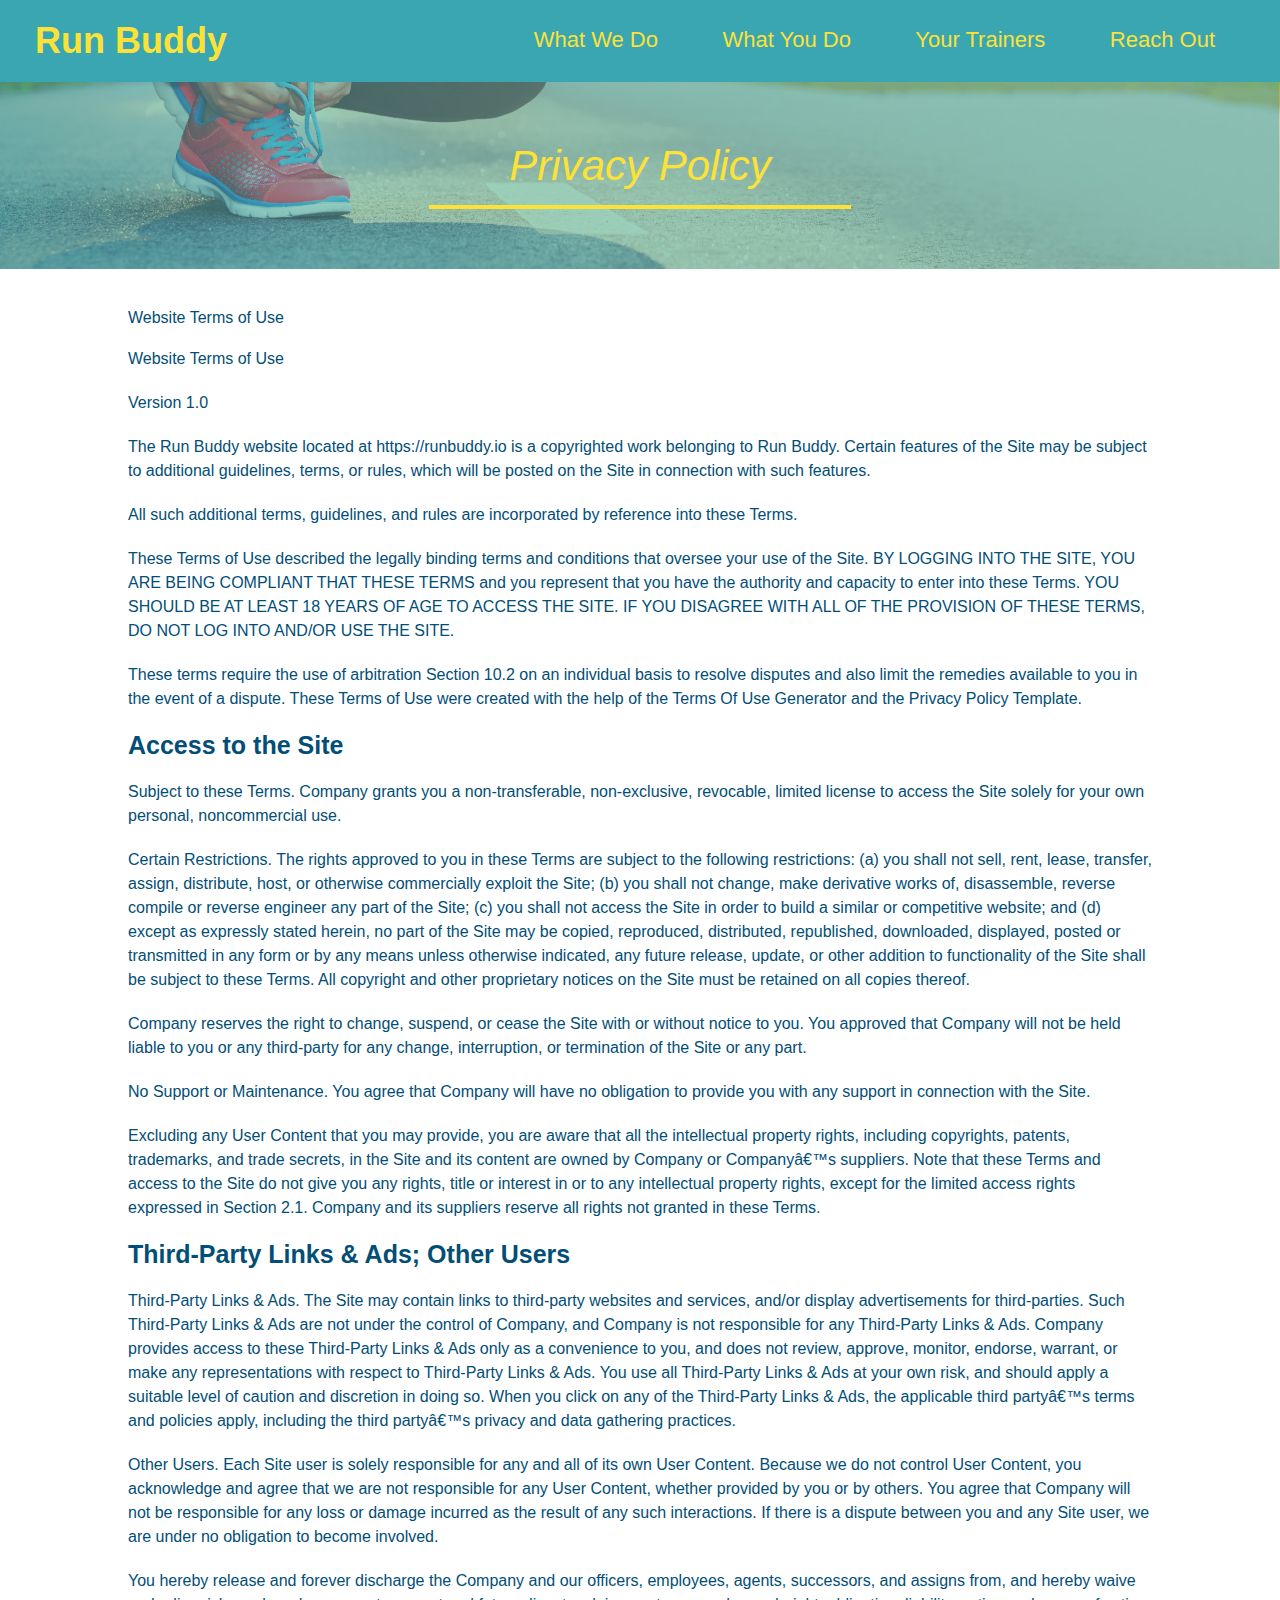
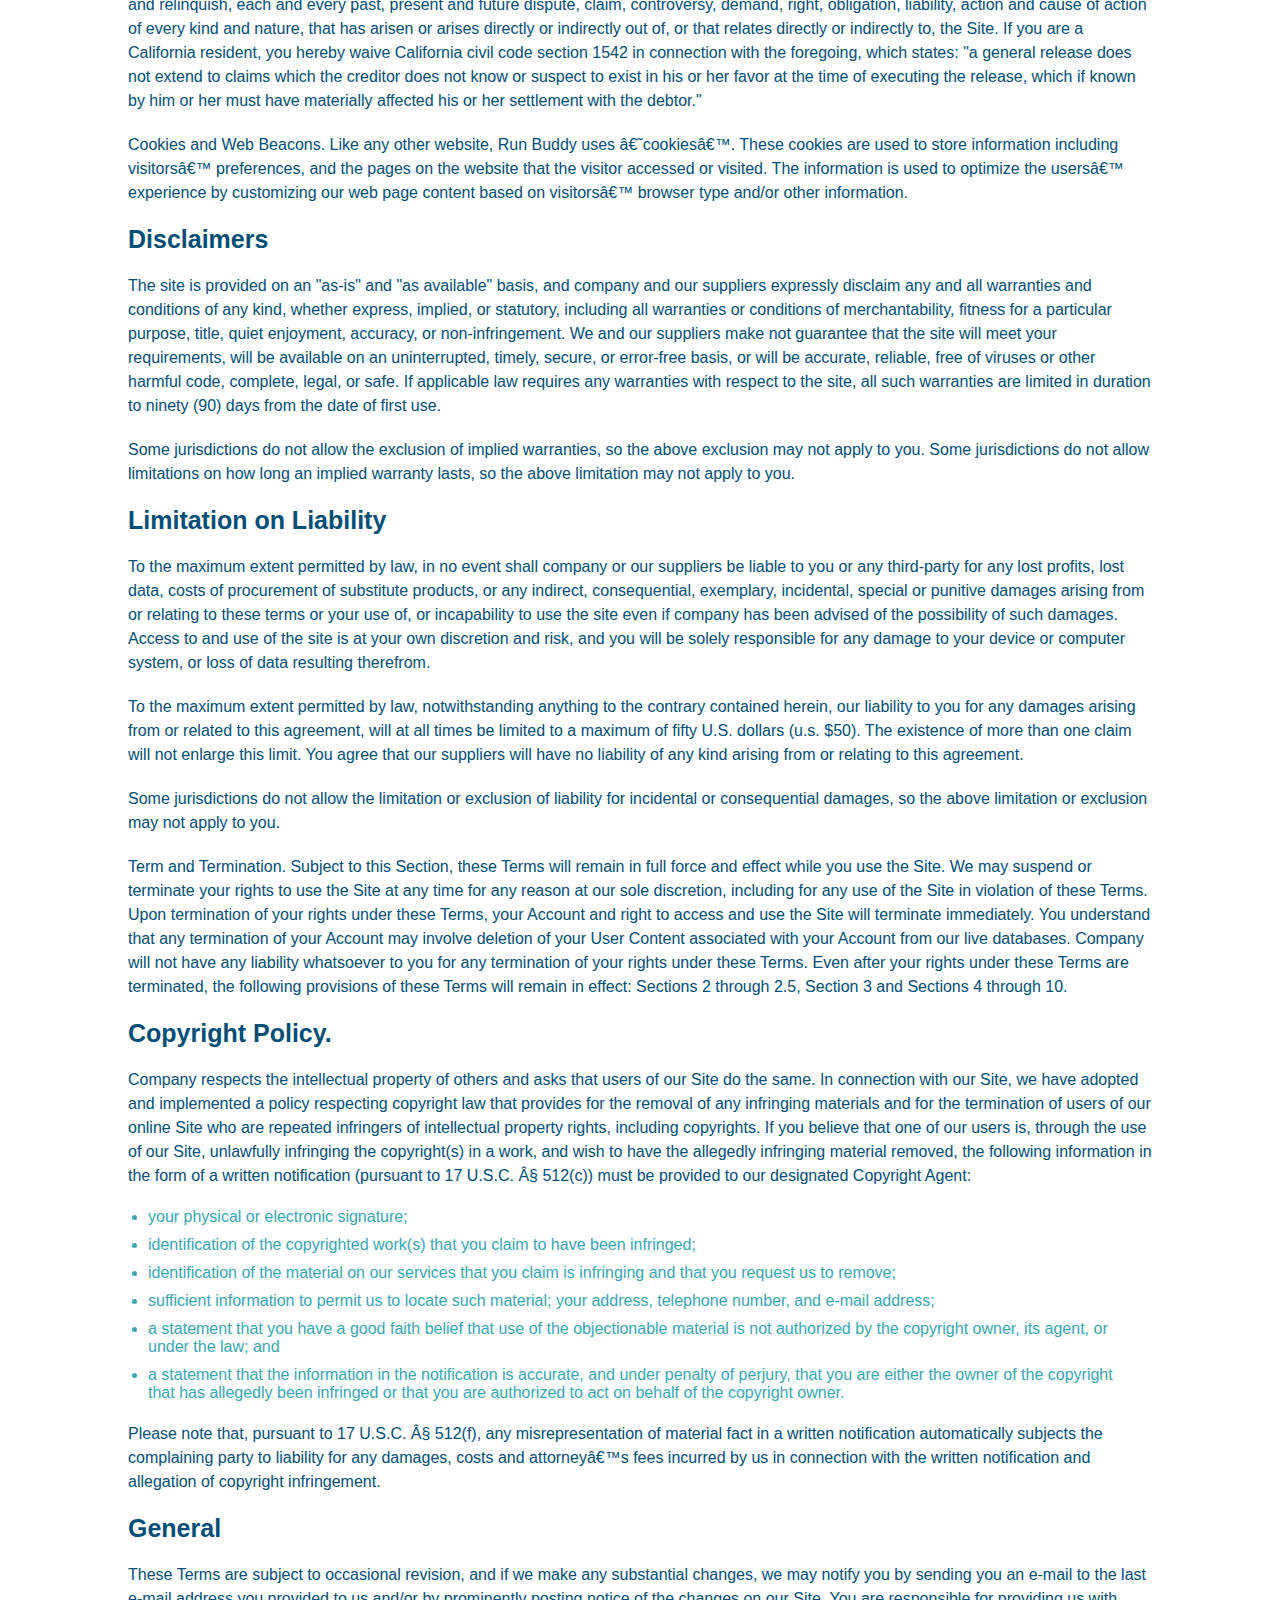
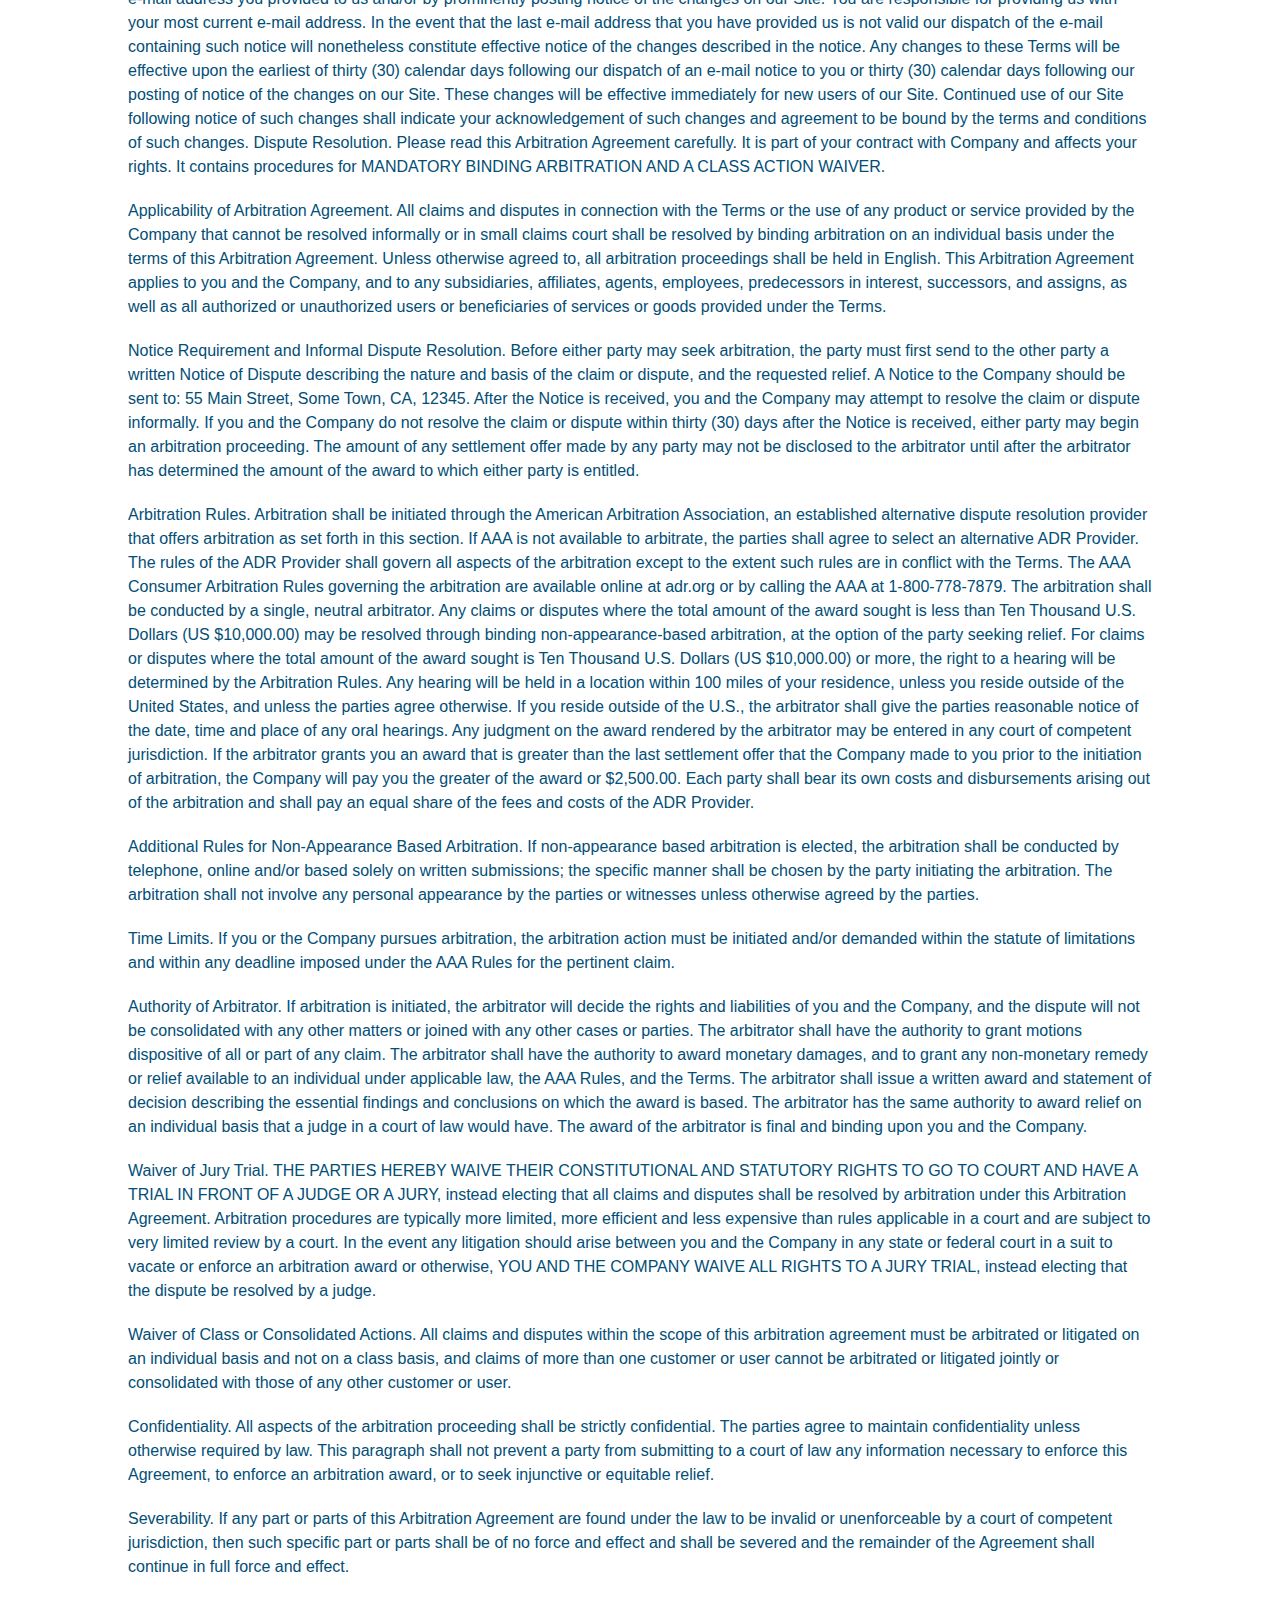
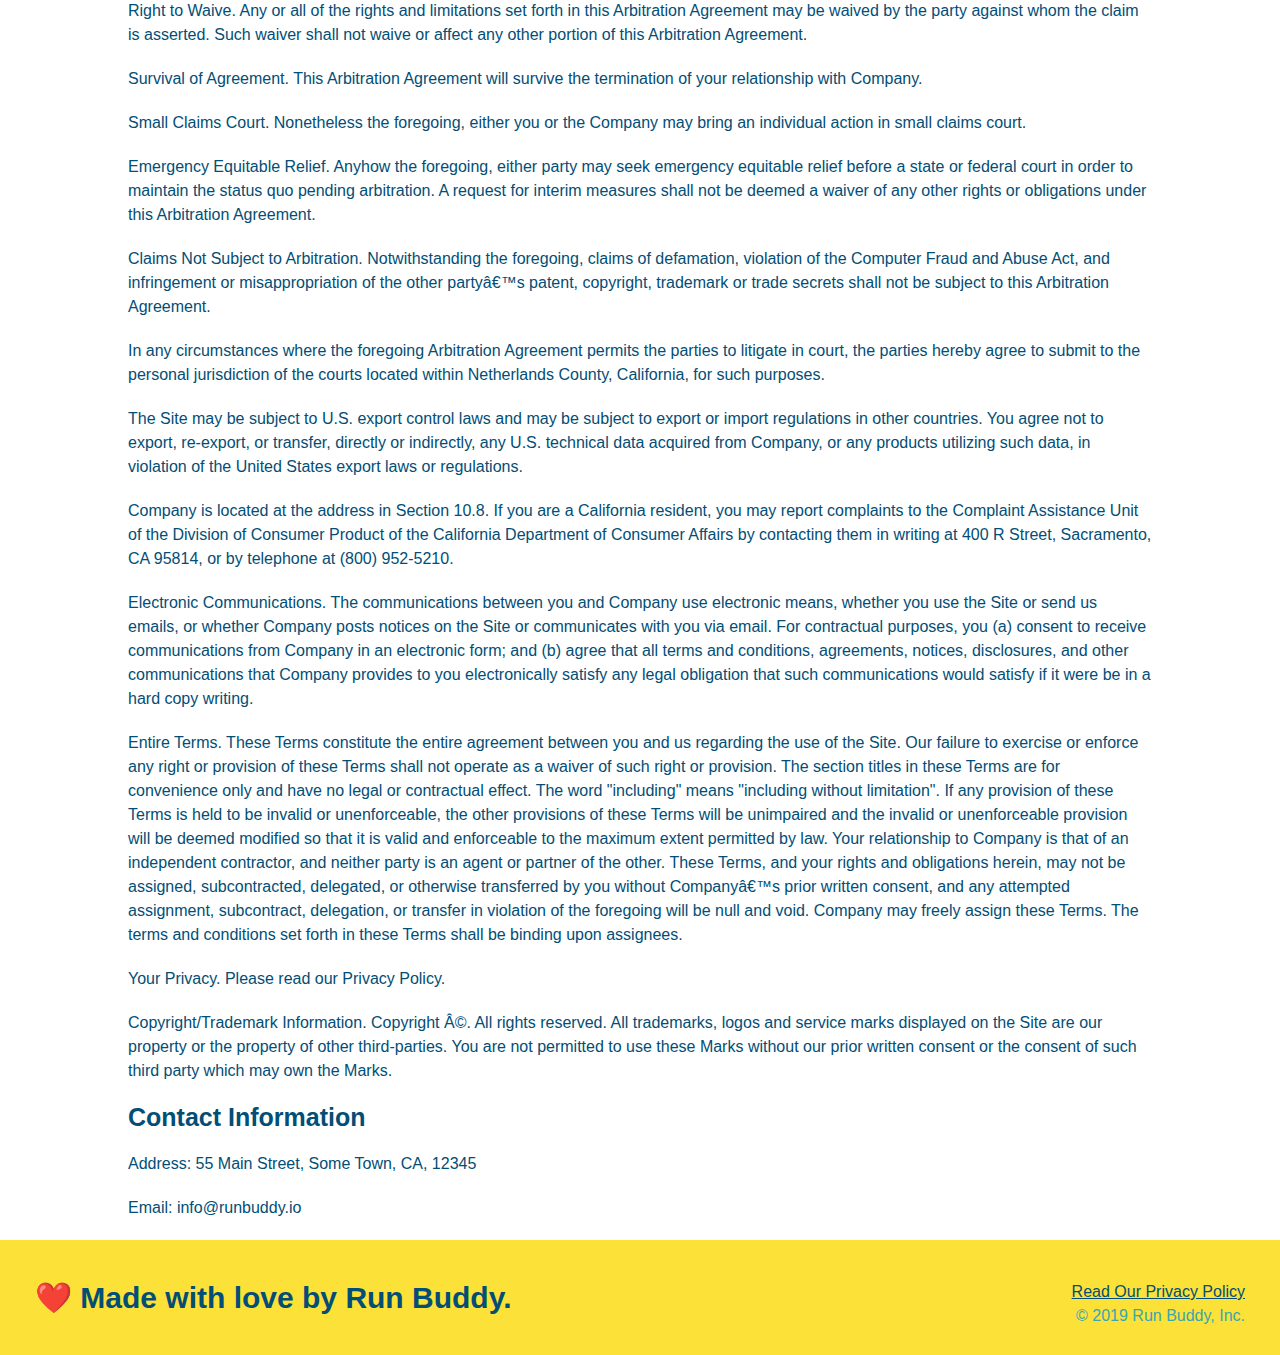
==== privacy-policy.html @ 6b5512cf "Privacy Policy" ====
<!DOCTYPE html>
<html lang="en">
    <head>
        <meta charset="UTF-8" />
        <title>Privacy Policy - Run Buddy</title>
        <link rel="stylesheet" href="./assets/css/style.css">
        <link rel="stylesheet" href="./assets/css/secondary-styles.css"
    </head>
    <body>
        <header>
            <h1> 
                <a href="/">Run Buddy</a>
            </h1>
            <nav>
                <!-- un ordered list element -->
                <ul>
                    <!-- List item element -->
                    <li>
                        <!-- Anchor element -->
                        <a href="./index.html#what-we-do">What We Do</a>
                    </li>
                    <li>
                        <a href="./index.html#What-you-do">What You Do</a>
                    </li>
                    <li>
                        <a href="./index.html#your-trainers">Your Trainers</a>
                    </li>
                    <li>
                        <a href="./index.html#reach-out">Reach Out</a>
                    </li>
                </ul>
            </nav>
        </header>
        <section class="hero">
            <h2 class="page-title">
                Privacy Policy
            </h2>
        </section>
        <article class="secondary-content">
            Website Terms of Use

            <p>
                Website Terms of Use
              </p>
        
              <p>
                Version 1.0
              </p>
        
              <p>
                The Run Buddy website located at https://runbuddy.io is a copyrighted work belonging to Run Buddy. Certain
                features of the Site may be subject to additional guidelines, terms, or rules, which will be posted on the Site
                in connection with such features.
              </p>
        
              <p>
                All such additional terms, guidelines, and rules are incorporated by reference into these Terms.
              </p>
        
              <p>
                These Terms of Use described the legally binding terms and conditions that oversee your use of the Site. BY
                LOGGING INTO THE SITE, YOU ARE BEING COMPLIANT THAT THESE TERMS and you represent that you have the authority
                and capacity to enter into these Terms. YOU SHOULD BE AT LEAST 18 YEARS OF AGE TO ACCESS THE SITE. IF YOU
                DISAGREE WITH ALL OF THE PROVISION OF THESE TERMS, DO NOT LOG INTO AND/OR USE THE SITE.
              </p>
        
              <p>
                These terms require the use of arbitration Section 10.2 on an individual basis to resolve disputes and also
                limit the remedies available to you in the event of a dispute. These Terms of Use were created with the help of
                the Terms Of Use Generator and the Privacy Policy Template.
              </p>
        
              <h3>
                Access to the Site
              </h3>
        
              <p>
                Subject to these Terms. Company grants you a non-transferable, non-exclusive, revocable, limited license to
                access the Site solely for your own personal, noncommercial use.
              </p>
        
              <p>
                Certain Restrictions. The rights approved to you in these Terms are subject to the following restrictions: (a)
                you shall not sell, rent, lease, transfer, assign, distribute, host, or otherwise commercially exploit the Site;
                (b) you shall not change, make derivative works of, disassemble, reverse compile or reverse engineer any part of
                the Site; (c) you shall not access the Site in order to build a similar or competitive website; and (d) except
                as expressly stated herein, no part of the Site may be copied, reproduced, distributed, republished, downloaded,
                displayed, posted or transmitted in any form or by any means unless otherwise indicated, any future release,
                update, or other addition to functionality of the Site shall be subject to these Terms. All copyright and other
                proprietary notices on the Site must be retained on all copies thereof.
              </p>
        
              <p>
                Company reserves the right to change, suspend, or cease the Site with or without notice to you. You approved
                that Company will not be held liable to you or any third-party for any change, interruption, or termination of
                the Site or any part.
              </p>
        
              <p>
                No Support or Maintenance. You agree that Company will have no obligation to provide you with any support in
                connection with the Site.
              </p>
        
              <p>
                Excluding any User Content that you may provide, you are aware that all the intellectual property rights,
                including copyrights, patents, trademarks, and trade secrets, in the Site and its content are owned by Company
                or Companyâ€™s suppliers. Note that these Terms and access to the Site do not give you any rights, title or
                interest in or to any intellectual property rights, except for the limited access rights expressed in Section
                2.1. Company and its suppliers reserve all rights not granted in these Terms.
              </p>
        
              <h3>
                Third-Party Links & Ads; Other Users
              </h3>
        
              <p>
                Third-Party Links & Ads. The Site may contain links to third-party websites and services, and/or display
                advertisements for third-parties. Such Third-Party Links & Ads are not under the control of Company, and Company
                is not responsible for any Third-Party Links & Ads. Company provides access to these Third-Party Links & Ads
                only as a convenience to you, and does not review, approve, monitor, endorse, warrant, or make any
                representations with respect to Third-Party Links & Ads. You use all Third-Party Links & Ads at your own risk,
                and should apply a suitable level of caution and discretion in doing so. When you click on any of the
                Third-Party Links & Ads, the applicable third partyâ€™s terms and policies apply, including the third partyâ€™s
                privacy and data gathering practices.
              </p>
        
              <p>
                Other Users. Each Site user is solely responsible for any and all of its own User Content. Because we do not
                control User Content, you acknowledge and agree that we are not responsible for any User Content, whether
                provided by you or by others. You agree that Company will not be responsible for any loss or damage incurred as
                the result of any such interactions. If there is a dispute between you and any Site user, we are under no
                obligation to become involved.
              </p>
        
              <p>
                You hereby release and forever discharge the Company and our officers, employees, agents, successors, and
                assigns from, and hereby waive and relinquish, each and every past, present and future dispute, claim,
                controversy, demand, right, obligation, liability, action and cause of action of every kind and nature, that has
                arisen or arises directly or indirectly out of, or that relates directly or indirectly to, the Site. If you are
                a California resident, you hereby waive California civil code section 1542 in connection with the foregoing,
                which states: "a general release does not extend to claims which the creditor does not know or suspect to exist
                in his or her favor at the time of executing the release, which if known by him or her must have materially
                affected his or her settlement with the debtor."
              </p>
        
              <p>
                Cookies and Web Beacons. Like any other website, Run Buddy uses â€˜cookiesâ€™. These cookies are used to store
                information including visitorsâ€™ preferences, and the pages on the website that the visitor accessed or visited.
                The information is used to optimize the usersâ€™ experience by customizing our web page content based on visitorsâ€™
                browser type and/or other information.
              </p>
        
              <h3>
                Disclaimers
              </h3>
        
              <p>
                The site is provided on an "as-is" and "as available" basis, and company and our suppliers expressly disclaim
                any and all warranties and conditions of any kind, whether express, implied, or statutory, including all
                warranties or conditions of merchantability, fitness for a particular purpose, title, quiet enjoyment, accuracy,
                or non-infringement. We and our suppliers make not guarantee that the site will meet your requirements, will be
                available on an uninterrupted, timely, secure, or error-free basis, or will be accurate, reliable, free of
                viruses or other harmful code, complete, legal, or safe. If applicable law requires any warranties with respect
                to the site, all such warranties are limited in duration to ninety (90) days from the date of first use.
              </p>
        
              <p>
                Some jurisdictions do not allow the exclusion of implied warranties, so the above exclusion may not apply to
                you. Some jurisdictions do not allow limitations on how long an implied warranty lasts, so the above limitation
                may not apply to you.
              </p>
        
              <h3>
                Limitation on Liability
              </h3>
        
              <p>
                To the maximum extent permitted by law, in no event shall company or our suppliers be liable to you or any
                third-party for any lost profits, lost data, costs of procurement of substitute products, or any indirect,
                consequential, exemplary, incidental, special or punitive damages arising from or relating to these terms or
                your use of, or incapability to use the site even if company has been advised of the possibility of such
                damages. Access to and use of the site is at your own discretion and risk, and you will be solely responsible
                for any damage to your device or computer system, or loss of data resulting therefrom.
              </p>
        
              <p>
                To the maximum extent permitted by law, notwithstanding anything to the contrary contained herein, our liability
                to you for any damages arising from or related to this agreement, will at all times be limited to a maximum of
                fifty U.S. dollars (u.s. $50). The existence of more than one claim will not enlarge this limit. You agree that
                our suppliers will have no liability of any kind arising from or relating to this agreement.
              </p>
        
              <p>
                Some jurisdictions do not allow the limitation or exclusion of liability for incidental or consequential
                damages, so the above limitation or exclusion may not apply to you.
              </p>
        
              <p>
                Term and Termination. Subject to this Section, these Terms will remain in full force and effect while you use
                the Site. We may suspend or terminate your rights to use the Site at any time for any reason at our sole
                discretion, including for any use of the Site in violation of these Terms. Upon termination of your rights under
                these Terms, your Account and right to access and use the Site will terminate immediately. You understand that
                any termination of your Account may involve deletion of your User Content associated with your Account from our
                live databases. Company will not have any liability whatsoever to you for any termination of your rights under
                these Terms. Even after your rights under these Terms are terminated, the following provisions of these Terms
                will remain in effect: Sections 2 through 2.5, Section 3 and Sections 4 through 10.
              </p>
        
              <h3>
                Copyright Policy.
              </h3>
        
              <p>
                Company respects the intellectual property of others and asks that users of our Site do the same. In connection
                with our Site, we have adopted and implemented a policy respecting copyright law that provides for the removal
                of any infringing materials and for the termination of users of our online Site who are repeated infringers of
                intellectual property rights, including copyrights. If you believe that one of our users is, through the use of
                our Site, unlawfully infringing the copyright(s) in a work, and wish to have the allegedly infringing material
                removed, the following information in the form of a written notification (pursuant to 17 U.S.C. Â§ 512(c)) must
                be provided to our designated Copyright Agent:
              </p>
        
              <ul>
                <li>
                  your physical or electronic signature;
                </li>
                <li>
                  identification of the copyrighted work(s) that you claim to have been infringed;
                </li>
                <li>
                  identification of the material on our services that you claim is infringing and that you request us to remove;
                </li>
                <li>
                  sufficient information to permit us to locate such material; your address, telephone number, and e-mail
                  address;
                </li>
                <li>
                  a statement that you have a good faith belief that use of the objectionable material is not authorized by the
                  copyright owner, its agent, or under the law; and
                </li>
                <li>
                  a statement that the information in the notification is accurate, and under penalty of perjury, that you are
                  either the owner of the copyright that has allegedly been infringed or that you are authorized to act on
                  behalf of the copyright owner.
                </li>
              </ul>
        
              <p>
                Please note that, pursuant to 17 U.S.C. Â§ 512(f), any misrepresentation of material fact in a written
                notification automatically subjects the complaining party to liability for any damages, costs and attorneyâ€™s
                fees incurred by us in connection with the written notification and allegation of copyright infringement.
              </p>
        
              <h3>
                General
              </h3>
        
              <p>
                These Terms are subject to occasional revision, and if we make any substantial changes, we may notify you by
                sending you an e-mail to the last e-mail address you provided to us and/or by prominently posting notice of the
                changes on our Site. You are responsible for providing us with your most current e-mail address. In the event
                that the last e-mail address that you have provided us is not valid our dispatch of the e-mail containing such
                notice will nonetheless constitute effective notice of the changes described in the notice. Any changes to these
                Terms will be effective upon the earliest of thirty (30) calendar days following our dispatch of an e-mail
                notice to you or thirty (30) calendar days following our posting of notice of the changes on our Site. These
                changes will be effective immediately for new users of our Site. Continued use of our Site following notice of
                such changes shall indicate your acknowledgement of such changes and agreement to be bound by the terms and
                conditions of such changes. Dispute Resolution. Please read this Arbitration Agreement carefully. It is part of
                your contract with Company and affects your rights. It contains procedures for MANDATORY BINDING ARBITRATION AND
                A CLASS ACTION WAIVER.
              </p>
        
              <p>
                Applicability of Arbitration Agreement. All claims and disputes in connection with the Terms or the use of any
                product or service provided by the Company that cannot be resolved informally or in small claims court shall be
                resolved by binding arbitration on an individual basis under the terms of this Arbitration Agreement. Unless
                otherwise agreed to, all arbitration proceedings shall be held in English. This Arbitration Agreement applies to
                you and the Company, and to any subsidiaries, affiliates, agents, employees, predecessors in interest,
                successors, and assigns, as well as all authorized or unauthorized users or beneficiaries of services or goods
                provided under the Terms.
              </p>
        
              <p>
                Notice Requirement and Informal Dispute Resolution. Before either party may seek arbitration, the party must
                first send to the other party a written Notice of Dispute describing the nature and basis of the claim or
                dispute, and the requested relief. A Notice to the Company should be sent to: 55 Main Street, Some Town, CA,
                12345. After the Notice is received, you and the Company may attempt to resolve the claim or dispute informally.
                If you and the Company do not resolve the claim or dispute within thirty (30) days after the Notice is received,
                either party may begin an arbitration proceeding. The amount of any settlement offer made by any party may not
                be disclosed to the arbitrator until after the arbitrator has determined the amount of the award to which either
                party is entitled.
              </p>
        
              <p>
                Arbitration Rules. Arbitration shall be initiated through the American Arbitration Association, an established
                alternative dispute resolution provider that offers arbitration as set forth in this section. If AAA is not
                available to arbitrate, the parties shall agree to select an alternative ADR Provider. The rules of the ADR
                Provider shall govern all aspects of the arbitration except to the extent such rules are in conflict with the
                Terms. The AAA Consumer Arbitration Rules governing the arbitration are available online at adr.org or by
                calling the AAA at 1-800-778-7879. The arbitration shall be conducted by a single, neutral arbitrator. Any
                claims or disputes where the total amount of the award sought is less than Ten Thousand U.S. Dollars (US
                $10,000.00) may be resolved through binding non-appearance-based arbitration, at the option of the party seeking
                relief. For claims or disputes where the total amount of the award sought is Ten Thousand U.S. Dollars (US
                $10,000.00) or more, the right to a hearing will be determined by the Arbitration Rules. Any hearing will be
                held in a location within 100 miles of your residence, unless you reside outside of the United States, and
                unless the parties agree otherwise. If you reside outside of the U.S., the arbitrator shall give the parties
                reasonable notice of the date, time and place of any oral hearings. Any judgment on the award rendered by the
                arbitrator may be entered in any court of competent jurisdiction. If the arbitrator grants you an award that is
                greater than the last settlement offer that the Company made to you prior to the initiation of arbitration, the
                Company will pay you the greater of the award or $2,500.00. Each party shall bear its own costs and
                disbursements arising out of the arbitration and shall pay an equal share of the fees and costs of the ADR
                Provider.
              </p>
        
              <p>
                Additional Rules for Non-Appearance Based Arbitration. If non-appearance based arbitration is elected, the
                arbitration shall be conducted by telephone, online and/or based solely on written submissions; the specific
                manner shall be chosen by the party initiating the arbitration. The arbitration shall not involve any personal
                appearance by the parties or witnesses unless otherwise agreed by the parties.
              </p>
        
              <p>
                Time Limits. If you or the Company pursues arbitration, the arbitration action must be initiated and/or demanded
                within the statute of limitations and within any deadline imposed under the AAA Rules for the pertinent claim.
              </p>
        
              <p>
                Authority of Arbitrator. If arbitration is initiated, the arbitrator will decide the rights and liabilities of
                you and the Company, and the dispute will not be consolidated with any other matters or joined with any other
                cases or parties. The arbitrator shall have the authority to grant motions dispositive of all or part of any
                claim. The arbitrator shall have the authority to award monetary damages, and to grant any non-monetary remedy
                or relief available to an individual under applicable law, the AAA Rules, and the Terms. The arbitrator shall
                issue a written award and statement of decision describing the essential findings and conclusions on which the
                award is based. The arbitrator has the same authority to award relief on an individual basis that a judge in a
                court of law would have. The award of the arbitrator is final and binding upon you and the Company.
              </p>
        
              <p>
                Waiver of Jury Trial. THE PARTIES HEREBY WAIVE THEIR CONSTITUTIONAL AND STATUTORY RIGHTS TO GO TO COURT AND HAVE
                A TRIAL IN FRONT OF A JUDGE OR A JURY, instead electing that all claims and disputes shall be resolved by
                arbitration under this Arbitration Agreement. Arbitration procedures are typically more limited, more efficient
                and less expensive than rules applicable in a court and are subject to very limited review by a court. In the
                event any litigation should arise between you and the Company in any state or federal court in a suit to vacate
                or enforce an arbitration award or otherwise, YOU AND THE COMPANY WAIVE ALL RIGHTS TO A JURY TRIAL, instead
                electing that the dispute be resolved by a judge.
              </p>
        
              <p>
                Waiver of Class or Consolidated Actions. All claims and disputes within the scope of this arbitration agreement
                must be arbitrated or litigated on an individual basis and not on a class basis, and claims of more than one
                customer or user cannot be arbitrated or litigated jointly or consolidated with those of any other customer or
                user.
              </p>
        
              <p>
                Confidentiality. All aspects of the arbitration proceeding shall be strictly confidential. The parties agree to
                maintain confidentiality unless otherwise required by law. This paragraph shall not prevent a party from
                submitting to a court of law any information necessary to enforce this Agreement, to enforce an arbitration
                award, or to seek injunctive or equitable relief.
              </p>
        
              <p>
                Severability. If any part or parts of this Arbitration Agreement are found under the law to be invalid or
                unenforceable by a court of competent jurisdiction, then such specific part or parts shall be of no force and
                effect and shall be severed and the remainder of the Agreement shall continue in full force and effect.
              </p>
        
              <p>
                Right to Waive. Any or all of the rights and limitations set forth in this Arbitration Agreement may be waived
                by the party against whom the claim is asserted. Such waiver shall not waive or affect any other portion of this
                Arbitration Agreement.
              </p>
        
              <p>
                Survival of Agreement. This Arbitration Agreement will survive the termination of your relationship with
                Company.
              </p>
        
              <p>
                Small Claims Court. Nonetheless the foregoing, either you or the Company may bring an individual action in small
                claims court.
              </p>
        
              <p>
                Emergency Equitable Relief. Anyhow the foregoing, either party may seek emergency equitable relief before a
                state or federal court in order to maintain the status quo pending arbitration. A request for interim measures
                shall not be deemed a waiver of any other rights or obligations under this Arbitration Agreement.
              </p>
        
              <p>
                Claims Not Subject to Arbitration. Notwithstanding the foregoing, claims of defamation, violation of the
                Computer Fraud and Abuse Act, and infringement or misappropriation of the other partyâ€™s patent, copyright,
                trademark or trade secrets shall not be subject to this Arbitration Agreement.
              </p>
        
              <p>
                In any circumstances where the foregoing Arbitration Agreement permits the parties to litigate in court, the
                parties hereby agree to submit to the personal jurisdiction of the courts located within Netherlands County,
                California, for such purposes.
              </p>
        
              <p>
                The Site may be subject to U.S. export control laws and may be subject to export or import regulations in other
                countries. You agree not to export, re-export, or transfer, directly or indirectly, any U.S. technical data
                acquired from Company, or any products utilizing such data, in violation of the United States export laws or
                regulations.
              </p>
        
              <p>
                Company is located at the address in Section 10.8. If you are a California resident, you may report complaints
                to the Complaint Assistance Unit of the Division of Consumer Product of the California Department of Consumer
                Affairs by contacting them in writing at 400 R Street, Sacramento, CA 95814, or by telephone at (800) 952-5210.
              </p>
        
              <p>
                Electronic Communications. The communications between you and Company use electronic means, whether you use the
                Site or send us emails, or whether Company posts notices on the Site or communicates with you via email. For
                contractual purposes, you (a) consent to receive communications from Company in an electronic form; and (b)
                agree that all terms and conditions, agreements, notices, disclosures, and other communications that Company
                provides to you electronically satisfy any legal obligation that such communications would satisfy if it were be
                in a hard copy writing.
              </p>
        
              <p>
                Entire Terms. These Terms constitute the entire agreement between you and us regarding the use of the Site. Our
                failure to exercise or enforce any right or provision of these Terms shall not operate as a waiver of such right
                or provision. The section titles in these Terms are for convenience only and have no legal or contractual
                effect. The word "including" means "including without limitation". If any provision of these Terms is held to be
                invalid or unenforceable, the other provisions of these Terms will be unimpaired and the invalid or
                unenforceable provision will be deemed modified so that it is valid and enforceable to the maximum extent
                permitted by law. Your relationship to Company is that of an independent contractor, and neither party is an
                agent or partner of the other. These Terms, and your rights and obligations herein, may not be assigned,
                subcontracted, delegated, or otherwise transferred by you without Companyâ€™s prior written consent, and any
                attempted assignment, subcontract, delegation, or transfer in violation of the foregoing will be null and void.
                Company may freely assign these Terms. The terms and conditions set forth in these Terms shall be binding upon
                assignees.
              </p>
        
              <p>
                Your Privacy. Please read our Privacy Policy.
              </p>
        
              <p>
                Copyright/Trademark Information. Copyright Â©. All rights reserved. All trademarks, logos and service marks
                displayed on the Site are our property or the property of other third-parties. You are not permitted to use
                these Marks without our prior written consent or the consent of such third party which may own the Marks.
              </p>
        
              <h3>
                Contact Information
              </h3>
        
              <p>
                Address: 55 Main Street, Some Town, CA, 12345
              </p>
        
              <p>
                Email: info@runbuddy.io
              </p>
        </article>
        <footer>
            <h2>❤️ Made with love by Run Buddy.</h2>
            <div>
                <a href="#">Read Our Privacy Policy</a><br />
                &copy; 2019 Run Buddy, Inc.
            </div>
        </footer>

    </body>
</html>
---- assets/css/style.css ----
* {
    margin: 0;
    padding: 0;
    box-sizing: border-box;
}
body {
    color: #39a6b2;
    font-family: Helvetica, arial, sans-serif;
}
header {
    padding: 20px 35px;
    background-color: #39a6b2;
}
header h1 {
    font-weight: bold;
    font-size: 36px;
    color:#fce138;
    margin: 0;
    display: inline;
}
header a {
    text-decoration: none;
    color: #fce138;
}
header nav {
    float: right;
    margin: 7px 0;
}
header nav ul li {
    display: inline;
}
header nav ul li a {
    margin: 0 30px;
    font-weight: lighter;
    font-size: 22px;
}
footer {
    background-color: #fce138;
    width: 100%;
    padding: 40px 35px;
}
footer h2 {
    display: inline;
    color: #024e76;
    font-size: 30px;
    margin: 0;
}
footer div {
    float: right;
    line-height: 1.5;
    text-align: right;
}
footer a {
    color: #024e76;
}
section {
    padding: 60px;
}
/* hero style start */
.hero {
    background-image: url("../images/hero-bg.jpg");
    height: 600px;
    background-size: cover;
    background-position: center;
    position: relative;
}
/* hero form style start */
.hero-form {
    color: #024e76;
    background-color: #fce138;
    padding: 20px;
    width: 500px;
    border: solid 3px #024e76;
    position: absolute;
    bottom: 120px;
    right: 140px;
}
.hero-form h3 {
    font-size: 24px;
    margin: 0;
}
.hero-form p {
    margin: 5px 0 15px 0;
}
.form-input {
border: 1px solid #024e76;
display: block;
padding: 7px 15px;
font-size: 16px;
color:#024e76;
width: 100%;
margin-bottom: 15px;
}
.hero-form lable {
    margin: 0 5px;
}
.hero-form button{
    color: #fce138;
    background-color: #024e76;
    border: none;
    padding: 10px 20px;
    font-size: 16px;
}
/* hero style end */
.intro {
    text-align: center;
}
.intro p {
    line-height: 1.7;
    color: #39a6b2;
    width: 80%;
    font-size: 20px;
    margin: 0 auto;
}
.steps {
    text-align: center;
    background: #fce138;
}
.section-title {
    font-size: 55px;
    color: #024e76;
    margin-bottom: 35px;
    padding: 0 100px 20px 100px;
    display: inline-block;
    border-bottom: 3px solid;
}
.primary-border {
    border-color: #fce138;
}
.secondary-border {
    border-color: #39a6b2;
}
.steps div {
    margin-bottom: 80px;
}
.steps img {
    width: 15%;
    margin: 10px 0;
}
.steps h3 {
    color:#024e76;
    font-size: 45px;
    margin-top: 10px;
}
.steps p {
    color:#39a6b2;
    font-size: 23px;
}
.steps span {
    font-size: 38px;
}
.trainers {
    text-align: center;
}
.trainer {
    width: 900px;
    margin: 0 auto 30px auto;
    background: #024e7d;
    color: #fce138;
    overflow: auto;
}
.trainer img {
    width: 35%;
    float: left;
}
.trainer-bio {
    padding: 35px;
    float: left;
    width: 65%
}
.text-left {
    text-align: left;
}
.text-right {
    text-align: right;
}
.trainer-bio h3 {
    font-size: 32px;
    margin-bottom: 8px;
}
.trainer-bio h4 {
    font-weight: lighter;
    font-size: 26px;
    margin-bottom: 25px;
}
.trainer-bio p {
    font-size: 17px;
    line-height: 1.3;
}
.contact {
    background:#024e76;
    text-align: center;
}
.contact h2 {
    color:#fce138;
}
.contact-info iframe{
    width: 400px;
    height: 400px;
}
.contact-info div{
    width: 410px;
    display: inline-block;
    vertical-align: top;
    text-align: left;
    margin: 30px 0 0 60px;
    color: white;
}
.contact-info h3 {
    font-size: 32px;
    color: #fce138;
}
.contact-info p, .contact-info address {
    margin: 20px 0;
    line-height: 1.5;
    font-size: 20px;
    font-style: normal;
}
.contact-info a {
    color: #fce138;
}
---- assets/css/secondary-styles.css ----
.hero {
    background-position: bottom;
    height: auto;
    text-align: center;
    margin-bottom: 40px;
}
.page-title {
    color: #fce138;
    display: inline-block;
    border-bottom: 4px solid #fce138;
    padding: 0 80px 15px 80px;
    font-weight: normal;
    font-size: 42px;
    font-style:italic;
}
.secondary-content {
    width: 80%;
    color: #024e76;
    margin: 0 auto;
}
.secondary-content h3 {
    font-size: 25px;
    margin: 20px 0 20px 0;
}
.secondary-content p {
    font-size: 16px;
    line-height: 1.5;
    margin: 20px 0 20px 0;
}
.secondary-content ul {
    margin: 15px 20px 15px 20px;
}
.secondary-content li {
    color: #39a6b2;
    margin: 10px 0 10px 0;
}
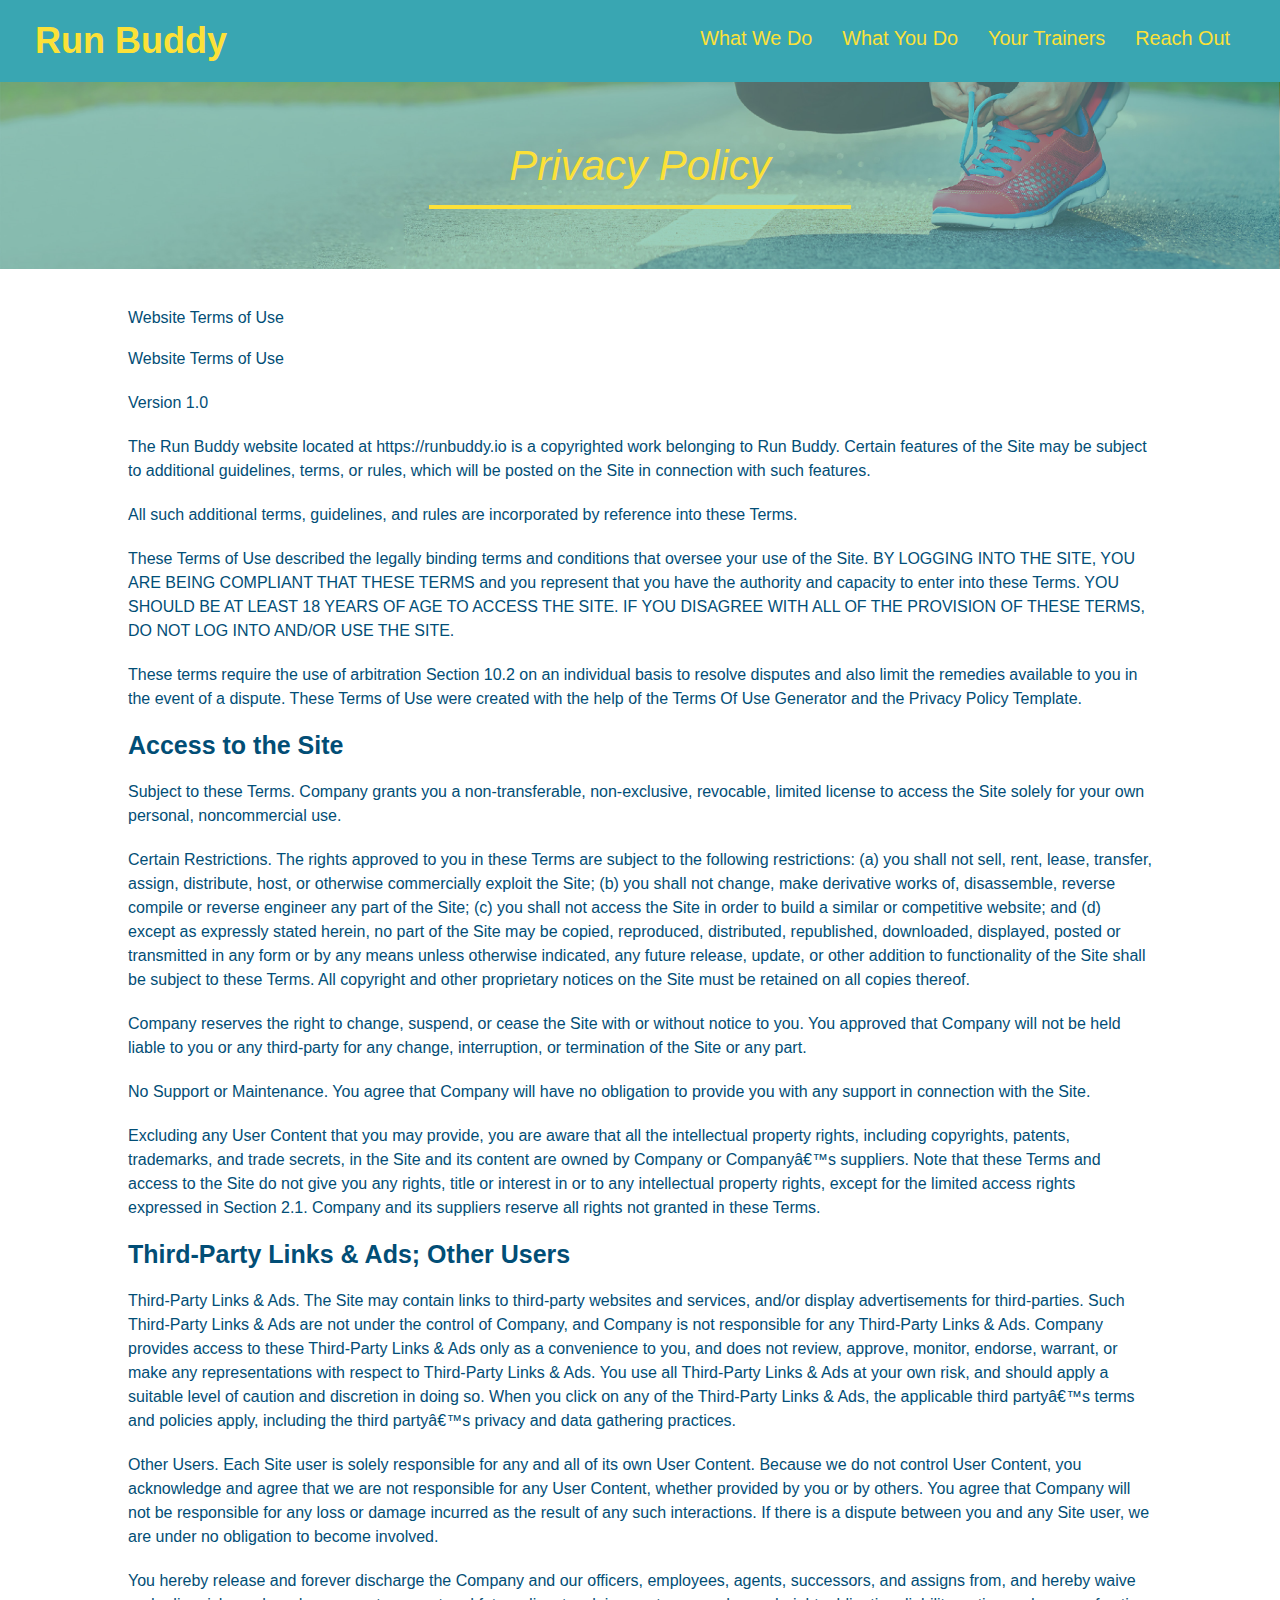
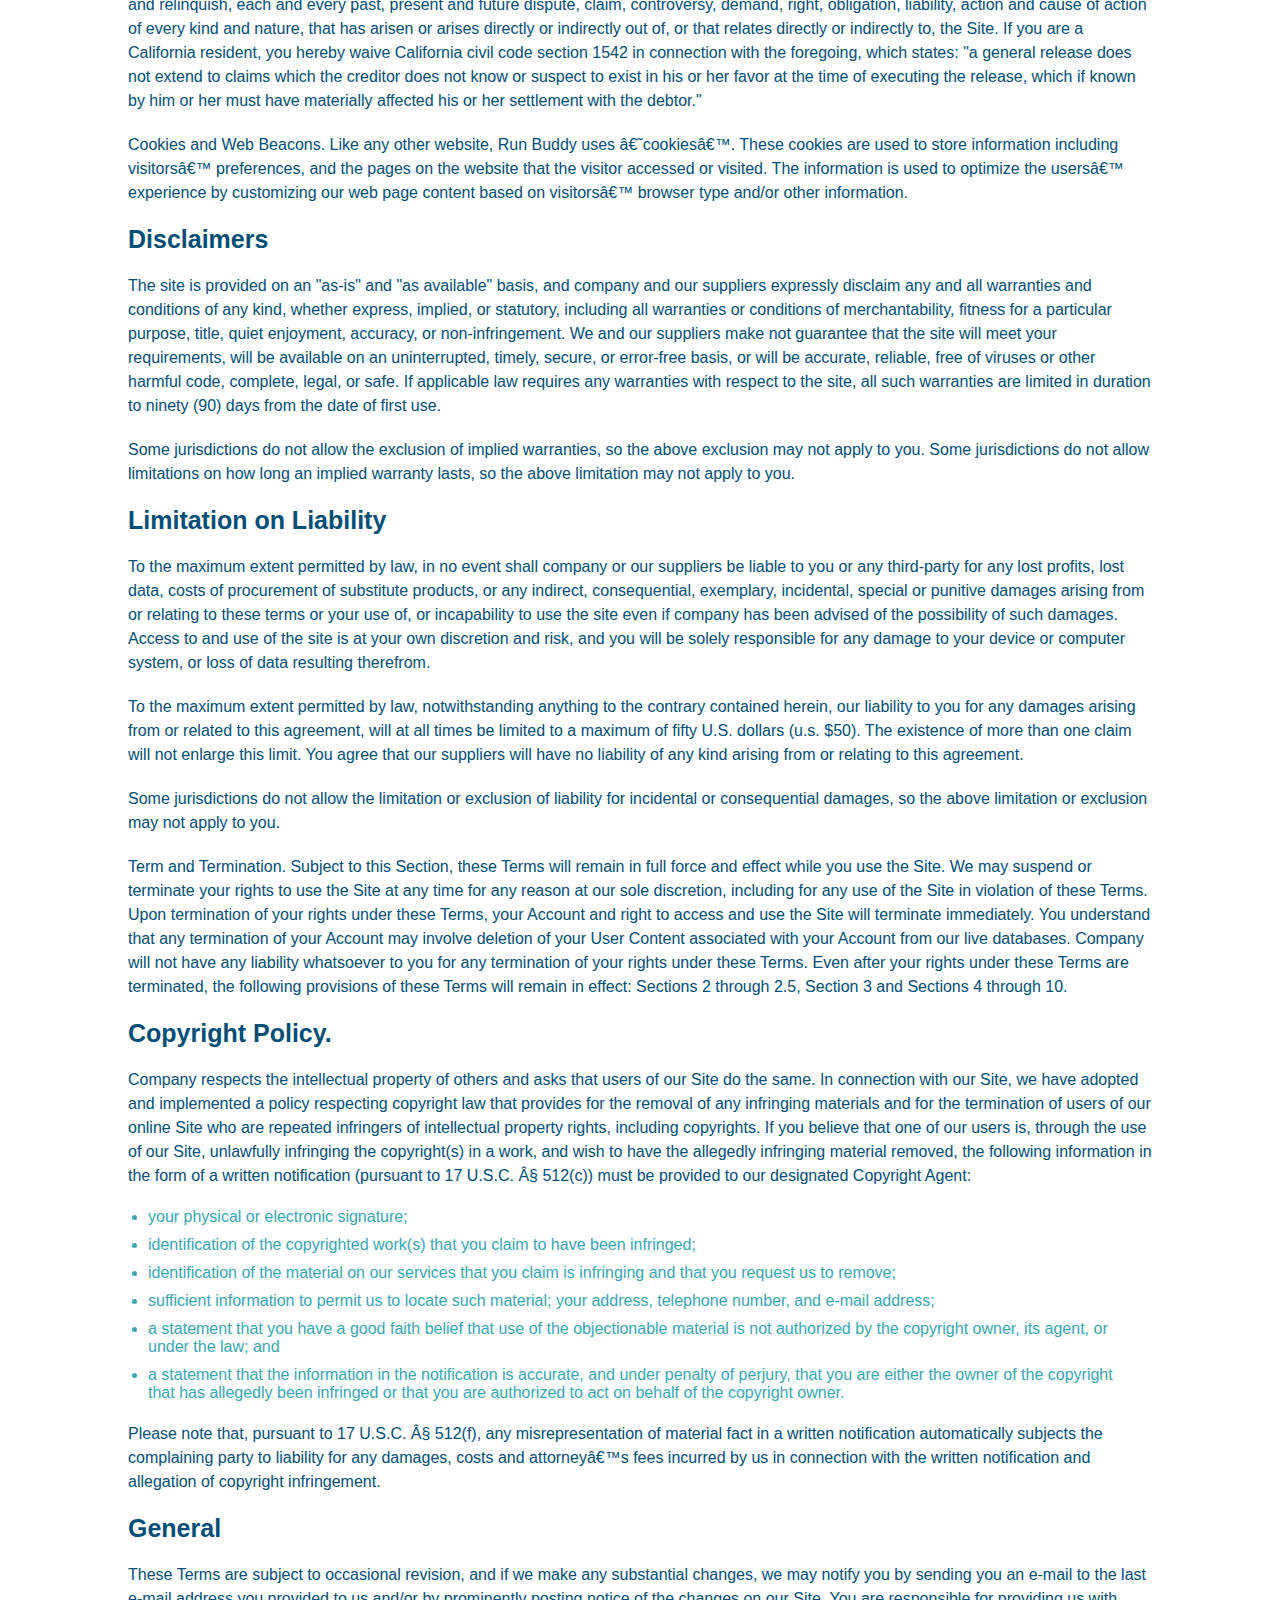
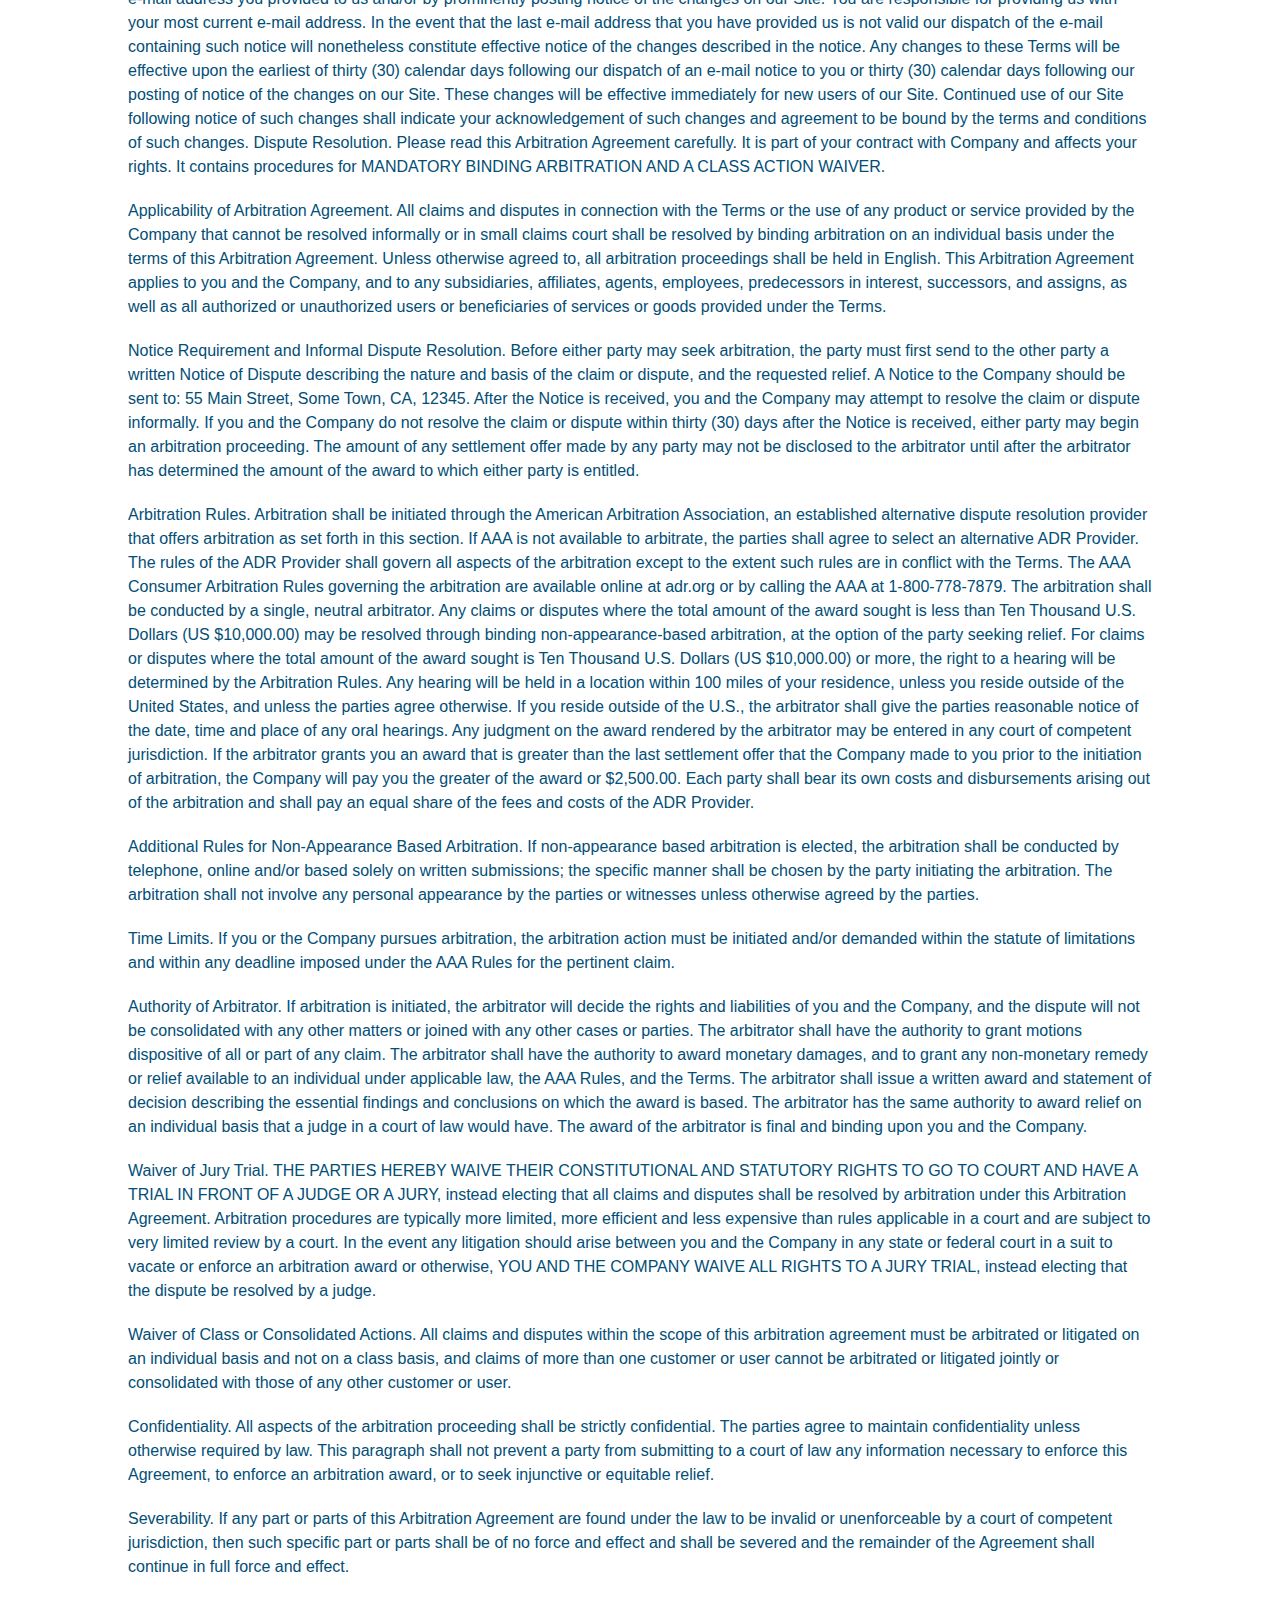
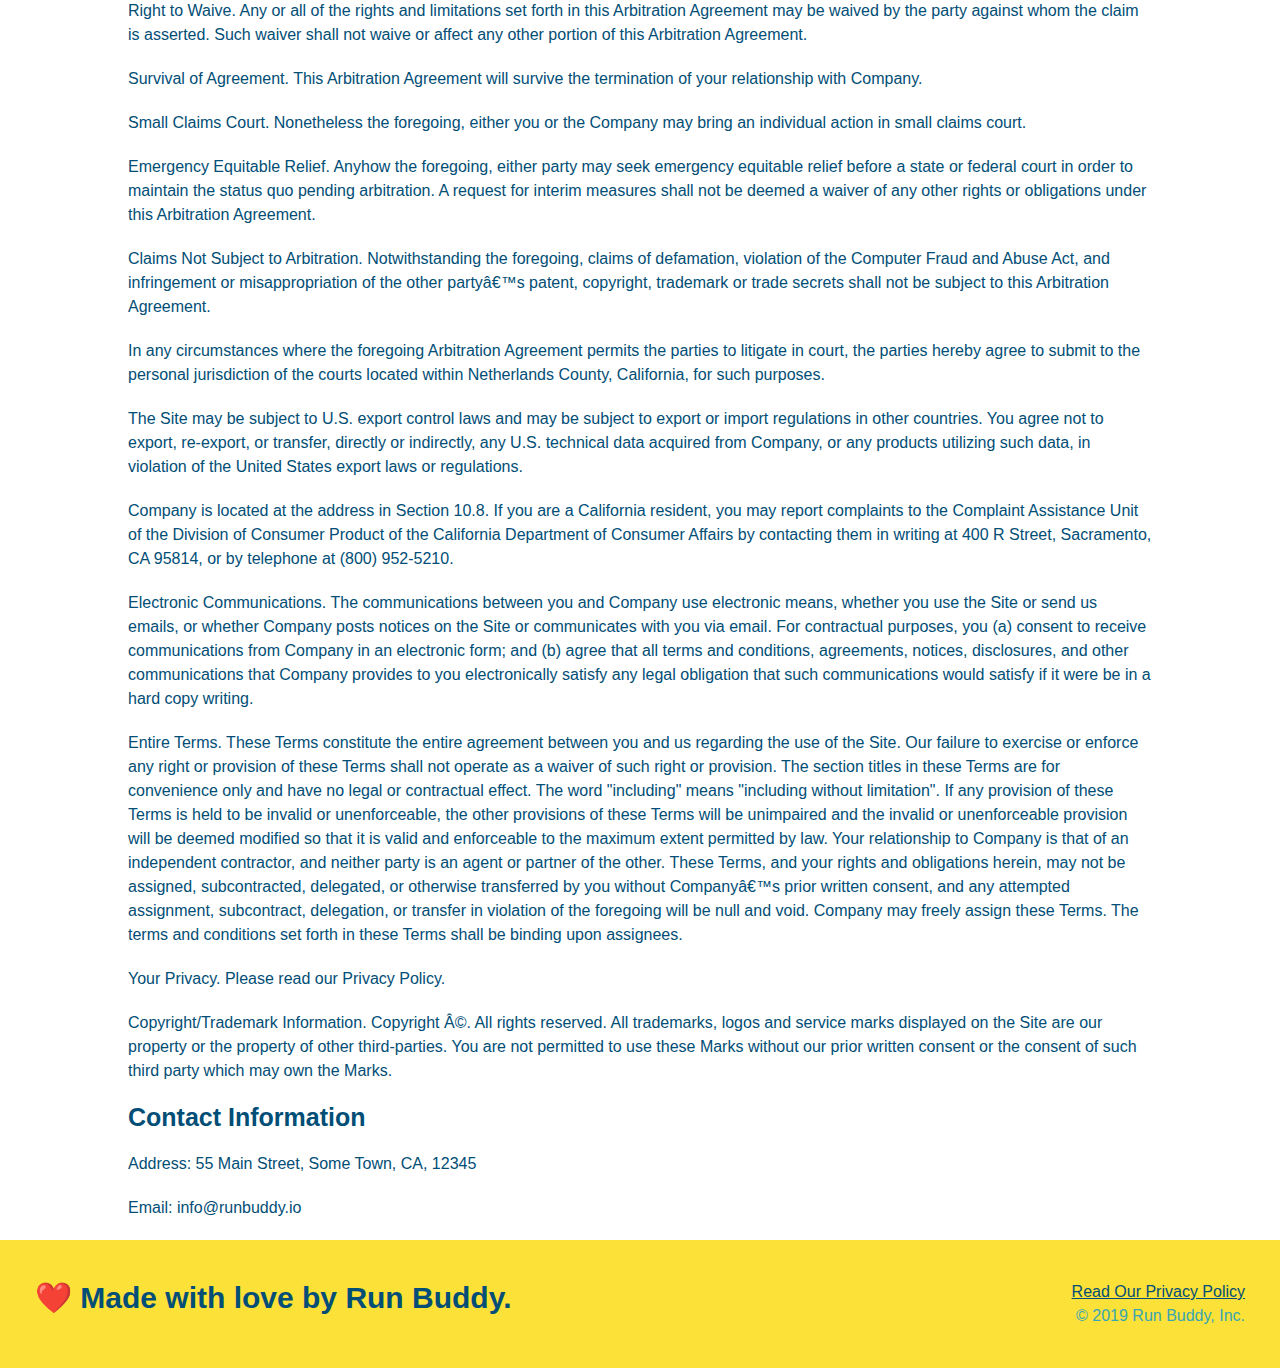
==== commit 57a262fe: "add media queries to the stylesheet" ====
--- a/privacy-policy.html
+++ b/privacy-policy.html
@@ -1,7 +1,7 @@
 <!DOCTYPE html>
 <html lang="en">
     <head>
-        <meta charset="UTF-8" />
+      <meta charset="UTF-8" name="viewport" content="width=device-width, intial-scale=1.0">
         <title>Privacy Policy - Run Buddy</title>
         <link rel="stylesheet" href="./assets/css/style.css">
         <link rel="stylesheet" href="./assets/css/secondary-styles.css"
--- a/assets/css/style.css
+++ b/assets/css/style.css
@@ -10,6 +10,9 @@
 header {
     padding: 20px 35px;
     background-color: #39a6b2;
+    display: flex;
+    justify-content: space-between;
+    flex-wrap: wrap;
 }
 header h1 {
     font-weight: bold;
@@ -23,30 +26,34 @@
     color: #fce138;
 }
 header nav {
-    float: right;
     margin: 7px 0;
 }
-header nav ul li {
-    display: inline;
+header nav ul {
+    display: flex;
+    flex-wrap: wrap;
+    justify-content: space-between;
+    align-items: center;
+    list-style: none;
 }
 header nav ul li a {
-    margin: 0 30px;
+    padding: 10px 15px;
     font-weight: lighter;
-    font-size: 22px;
+    font-size: 1.55vw;
 }
 footer {
     background-color: #fce138;
     width: 100%;
     padding: 40px 35px;
+    display: flex;
+    justify-content: space-between;
+    flex-wrap: wrap;
 }
 footer h2 {
-    display: inline;
     color: #024e76;
     font-size: 30px;
     margin: 0;
 }
 footer div {
-    float: right;
     line-height: 1.5;
     text-align: right;
 }
@@ -59,21 +66,22 @@
 /* hero style start */
 .hero {
     background-image: url("../images/hero-bg.jpg");
-    height: 600px;
     background-size: cover;
     background-position: center;
-    position: relative;
+    display: flex;
+    justify-content: center;
+    flex-wrap: wrap;
+    align-items: flex-start;
+    
 }
 /* hero form style start */
 .hero-form {
     color: #024e76;
     background-color: #fce138;
     padding: 20px;
-    width: 500px;
     border: solid 3px #024e76;
-    position: absolute;
-    bottom: 120px;
-    right: 140px;
+    width: 40%;
+    margin: 3.5%
 }
 .hero-form h3 {
     font-size: 24px;
@@ -101,28 +109,50 @@
     padding: 10px 20px;
     font-size: 16px;
 }
+.hero-cta {
+    width: 35%;
+    text-align: right;
+    margin: 3.5%;
+    color: #fff;
+    font-size: 18px;
+    line-height: 1.2;
+}
+.hero-cta h2 {
+    font-style: italic;
+    font-size: 55px;
+    color: #fce138;
+}
 /* hero style end */
-.intro {
-    text-align: center;
-}
+
 .intro p {
     line-height: 1.7;
     color: #39a6b2;
     width: 80%;
     font-size: 20px;
     margin: 0 auto;
+    text-align: center;
 }
 .steps {
+    background: #fce138;
+}
+.step {
+    margin: 50px auto;
+    padding-bottom: 50px;
+    width: 80%;
+    border-bottom: 1px solid #39a6b2;
+    display: flex;
+    flex-wrap: wrap;
+    align-items: center;
+    justify-content: space-between;
+}
+.section-title {
+    font-size: 48px;
+    color: #024e76;
+    border-bottom: 3px solid;
+    padding-bottom: 20px;
     text-align: center;
-    background: #fce138;
-}
-.section-title {
-    font-size: 55px;
-    color: #024e76;
-    margin-bottom: 35px;
-    padding: 0 100px 20px 100px;
-    display: inline-block;
-    border-bottom: 3px solid;
+    margin: 0 auto 35px auto;
+    width: 50%
 }
 .primary-border {
     border-color: #fce138;
@@ -130,43 +160,55 @@
 .secondary-border {
     border-color: #39a6b2;
 }
-.steps div {
-    margin-bottom: 80px;
-}
-.steps img {
-    width: 15%;
-    margin: 10px 0;
-}
-.steps h3 {
+.step h3 {
     color:#024e76;
     font-size: 45px;
-    margin-top: 10px;
-}
-.steps p {
+    flex: 1 30%;
+}
+.step-info {
+    flex: 2 70%;
+    display: flex;
+    flex-wrap: wrap;
+    align-items: center;
+}
+.step-text p {
     color:#39a6b2;
-    font-size: 23px;
-}
-.steps span {
-    font-size: 38px;
+    font-size: 18px;
+}
+.step-text h4 {
+    font-size: 26px;
+    line-height: 1.5;
+    color: #024e76;
+}
+.step-img {
+    flex: 1 12%;
+    margin-right: 20px;
+}
+.step-text {
+    flex: 12;
+}
+.step-img img{
+    max-width: 100%;
+}
+.trainer {
+    margin: 20px;
+    background: #024e7d;
+    color: #fce138;
+    flex: 1;
+}
+.trainer img {
+    width: 100%;
+}
+.trainer-bio {
+    padding: 25px;
+    line-height: 1.3;
 }
 .trainers {
-    text-align: center;
-}
-.trainer {
-    width: 900px;
-    margin: 0 auto 30px auto;
-    background: #024e7d;
-    color: #fce138;
-    overflow: auto;
-}
-.trainer img {
-    width: 35%;
-    float: left;
-}
-.trainer-bio {
-    padding: 35px;
-    float: left;
-    width: 65%
+    width: 100%;
+    margin: 0 auto;
+    display: flex;
+    flex-wrap: wrap;
+    justify-content: space-around;
 }
 .text-left {
     text-align: left;
@@ -175,35 +217,35 @@
     text-align: right;
 }
 .trainer-bio h3 {
-    font-size: 32px;
-    margin-bottom: 8px;
+    font-size: 28px;
 }
 .trainer-bio h4 {
     font-weight: lighter;
-    font-size: 26px;
-    margin-bottom: 25px;
+    font-size: 22px;
+    margin-bottom: 15px;
 }
 .trainer-bio p {
     font-size: 17px;
-    line-height: 1.3;
+}
+.contact-info {
+    display: flex;
+    justify-content: space-between;
+    flex-wrap: wrap;
+}
+.contact-info > * {
+    flex: 1;
+    margin: 15px;
 }
 .contact {
     background:#024e76;
-    text-align: center;
 }
 .contact h2 {
     color:#fce138;
 }
 .contact-info iframe{
-    width: 400px;
     height: 400px;
 }
 .contact-info div{
-    width: 410px;
-    display: inline-block;
-    vertical-align: top;
-    text-align: left;
-    margin: 30px 0 0 60px;
     color: white;
 }
 .contact-info h3 {
@@ -213,9 +255,40 @@
 .contact-info p, .contact-info address {
     margin: 20px 0;
     line-height: 1.5;
-    font-size: 20px;
+    font-size: 16px;
     font-style: normal;
 }
+.contact-form input, .contact-form textarea {
+    border: 1px solid #024e76;
+    display: block;
+    padding: 7px 15px;
+    font-size: 16px;
+    color: #024e76;
+    width: 100%;
+    margin-bottom: 15px;
+    margin-top: 5px;
+}
+.contact-form button {
+width: 100%;
+border: none;
+background: #fce138;
+color: #024e76;
+text-align: center;
+padding: 15px 0;
+font-size: 16px;
+}
 .contact-info a {
     color: #fce138;
+}
+.flex-row {
+    display: flex;
+}
+@media screen and (max-width:980px) {
+    
+}
+@media screen and (max-width:768px) {
+  
+}
+@media screen and (max-width: 575px) {
+   
 }